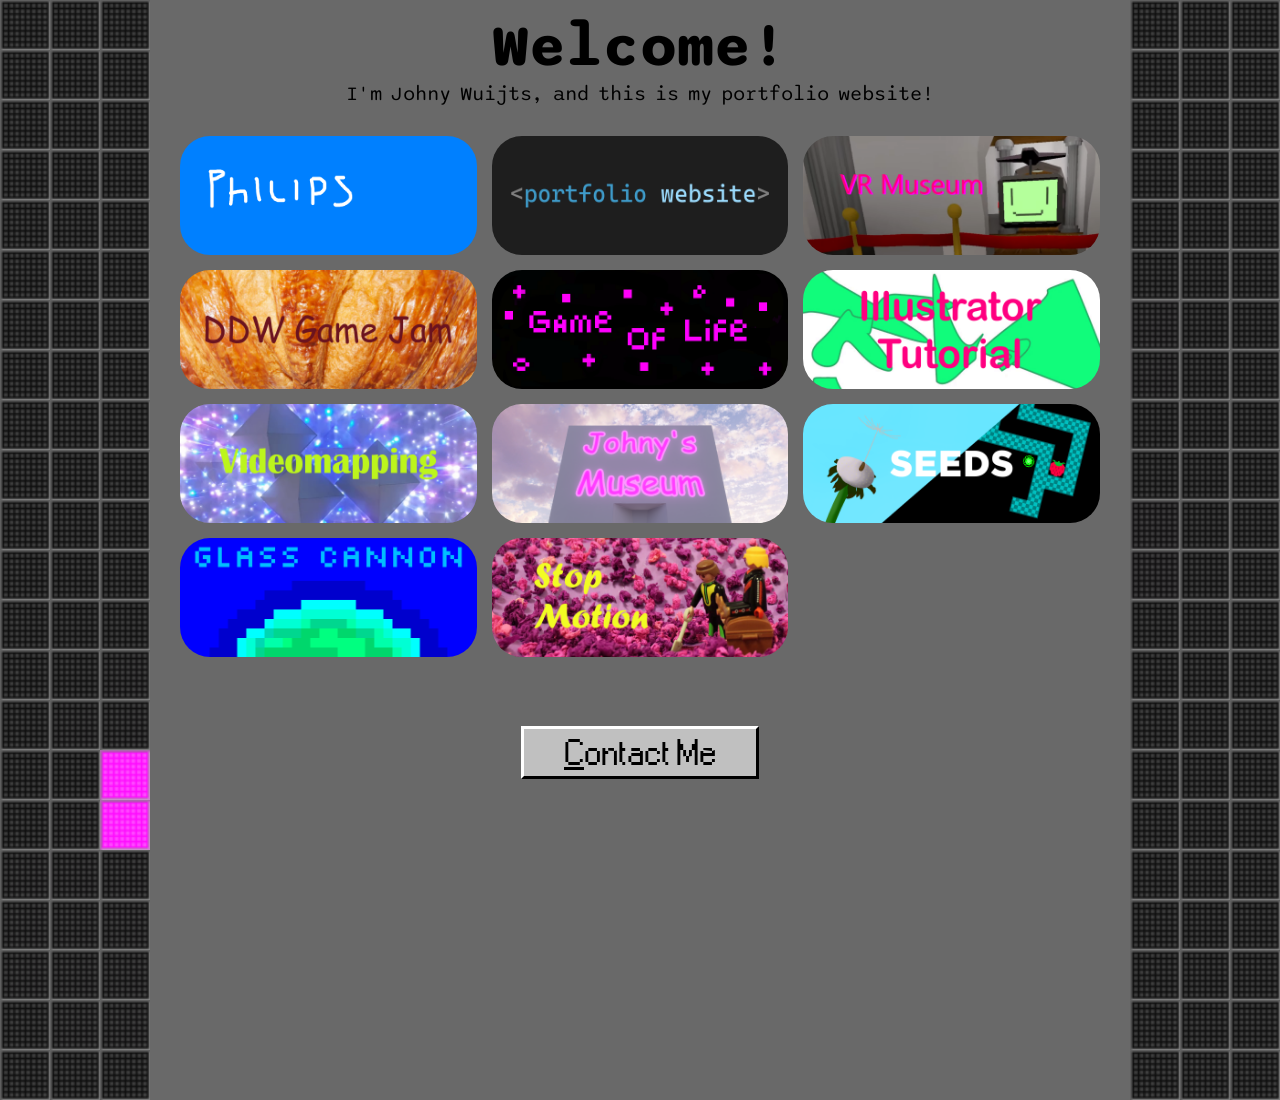
==== index.html @ d2bd8d92 "Added stopmotion process" ====
<!DOCTYPE html>
<html>

<head>
    <meta name="viewport" content="width=device-width, initial-scale=1">
    <link rel="stylesheet" type="text/css" href="stylesheet.css">
    <style>
        #main {
            background-color: #696969;
            margin: 0 450px;
            padding: 0;
            height: 1100px;
            width: auto;
        }

        canvas {
            position: absolute;
            top: 0px;
            width: 450px;
            z-index: -1;
            overflow: hidden;
        }

        .buttons {
            display: grid;
            grid-template-columns: repeat(3, 1fr);
            grid-gap: 15px;
            margin: 30px;
        }

        #index-canvas-2 {
            right: 0px;
        }

        img {
            width: 100%;
            height: 100%;
            border-radius: 30px;
            transition: transform .2s linear;
        }

        img:hover {
            transform: scale(1.3)
        }

        @media screen and (max-width:1820px) {
            #main {
                margin: 0 400px;
            }
        }

        @media screen and (max-width:1720px) {
            #main {
                margin: 0 350px;
            }
        }

        @media screen and (max-width:1620px) {
            #main {
                margin: 0 300px;
            }
        }

        @media screen and (max-width:1520px) {
            #main {
                margin: 0 250px;
            }
        }

        @media screen and (max-width:1420px) {
            #main {
                margin: 0 200px;
            }
        }

        @media screen and (max-width:1320px) {
            #main {
                margin: 0 150px;
            }
        }

        @media screen and (max-width:1220px) {
            #main {
                margin: 0 100px;
            }
        }

        @media screen and (max-width:1120px) {
            #main {
                margin: 0 50px;
            }
        }

        @media screen and (max-width:1020px) {
            #main {
                margin: 0;
            }

            canvas {
                display: none;
            }
            
            img {
                transition: transform .1s linear
            }

            img:hover {
                transform: scale(1.05)
            }
        }

        @media screen and (max-width:900px) {
            .buttons {
                grid-template-columns: repeat(2, 1fr);
                margin: 20px;
            }
        }

        @media screen and (max-width:600px) {
            .buttons {
                grid-template-columns: repeat(1, 1fr);
                margin: 15px;
            }
        }

        h1 {
            font-size: 60px;
            padding-top: 10px;
            text-align: center;
        }

        p {
            font-size: 20px;
            text-align: center;
        }

        p.windows {
            padding: 40px;
        }
    </style>
    <script src="js/index.js"></script>
</head>

<body>
    <portfolio website>
        <div id="main">
            <h1>Welcome!</h1>
            <p>I'm Johny Wuijts, and this is my portfolio website!</p>
            <div class="buttons">
                <!--<img src="img/endlessrunner.png" class="disabled" title="Endless Runner (coming soon!)">-->
                <a href="https://www.behance.net/gallery/146581389/Project-extern-Philips-Museum"
                    target="_blank"><img src="img/philips.png" title="philpis"></a>
                <!--<img src="img/pixelsfighting.png" class="disabled" title="Pixels Fighting (coming soon!)">-->
                <a href="https://johnywuijtsnl.github.io/portfolio/" target="_blank"><img
                        src="img/portfoliowebsite.png" title="Portfolio Website"></a>
                <a href="https://www.behance.net/gallery/132953749/Data" target="_blank"><img
                        src="img/vrmuseum.png" title="VR Museum"></a>
                <!--<img src="img/gogrow.png" class="disabled" title="Go-Grow (coming soon!)">-->
                <a href="https://johnywuijtsnl.itch.io/design-a-baby" target="_blank"><img
                        src="img/gamejamgames.png" title="DDW Game Jam"></a>
                <a href="https://www.youtube.com/watch?v=2sbV93xr0b0" target="_blank"><img
                        src="img/gameoflife.png" title="Game of Life"></a>
                <!--<img src="img/scripting.png" class="disabled" title="scripting (coming soon!)">-->
                <a href="https://www.youtube.com/watch?v=Z_qMXF9JW_E" target="_blank"><img
                        src="img/illustrator.png" title="Illustrator Tutorial"></a>
                <a href="https://www.youtube.com/watch?v=EUqWuXzjBuM" target="_blank"><img
                        src="img/videomapping.png" title="Videomapping"></a>
                <a href="https://play.unity.com/mg/other/johny-s-museum" target="_blank"><img
                        src="img/museum.png" title="Johny's Museum"></a>
                <a href="https://johnywuijtsnl.itch.io/seeds" target="_blank"><img
                        src="img/seeds.png" title="SEEDS"></a>
                <a href="https://johnywuijtsnl.itch.io/glass-cannon" target="_blank"><img
                        src="img/glasscannon.png" title="Glass Cannon"></a>
                <a href="stopmotion.html"><img src="img/stopmotion.png" title="Stop Motion"></a>
            </div>
            <p class="windows"><a class="windows" title="Contact me" href="contact.html"><span
                        class="underline">C</span>ontact Me</a></p>
        </div>

        <canvas id="index-canvas"></canvas>
        <canvas id="index-canvas-2"></canvas>
</body>

</html>
---- stylesheet.css ----
@font-face {
  font-family: "Sono";
  src: url("fonts/Sono-VariableFont_MONO,wght.ttf");
}

@font-face {
  font-family: "Windows Regular";
  src: url("fonts/windows-regular.ttf");
}

* {
  box-sizing: border-box;
  margin: 0
}

body {
  background-color: #696969;
  font-family: 'Sono', sans-serif;
}

html {
  word-spacing: -3px;
}

div.windows {
  display: table;
  padding-top: 100px;
  padding: 3px;

  margin: auto;
}

div.windows-title {
  background-color: #010080;
  margin: -3px;
}

a.windows,
div.windows,
span.windows {
  font-family: "Windows Regular";
  color: black;
  font-size: 36px;
  background-color: #c0c0c0;
  border-style: solid;
  border-width: 3px;
  border-left-color: white;
  border-bottom-color: black;
  border-top-color: white;
  border-right-color: black;
}

a.windows:active {
  border-left-color: black;
  border-bottom-color: white;
  border-top-color: black;
  border-right-color: white;
}

span.windows {
  float: right;
  font-size: 1px;
  padding: 6px;
  margin: 6px;
}

a.windows {
  padding: 0 40px;
}

p.windows-title {
  font-family: "Windows Regular";
  color: white;
  font-weight: bold;
  margin: 0;
  margin-left: 9px;
}

.windows:hover {
  text-decoration: none;
  color: black;
}

.underline {
  text-decoration: underline;
}

p.windows {
  padding: 0;
  margin: 20px;
}

a:link.windows {
  text-decoration: none;
}


#logo img {
  position: fixed;
  width: 50px;
  left: 40px;
  top: 40px;
  padding: 0;
  transition: transform .2s linear;
}

#logo img:hover {
  transform: scale(1.3) rotate(360deg);
}
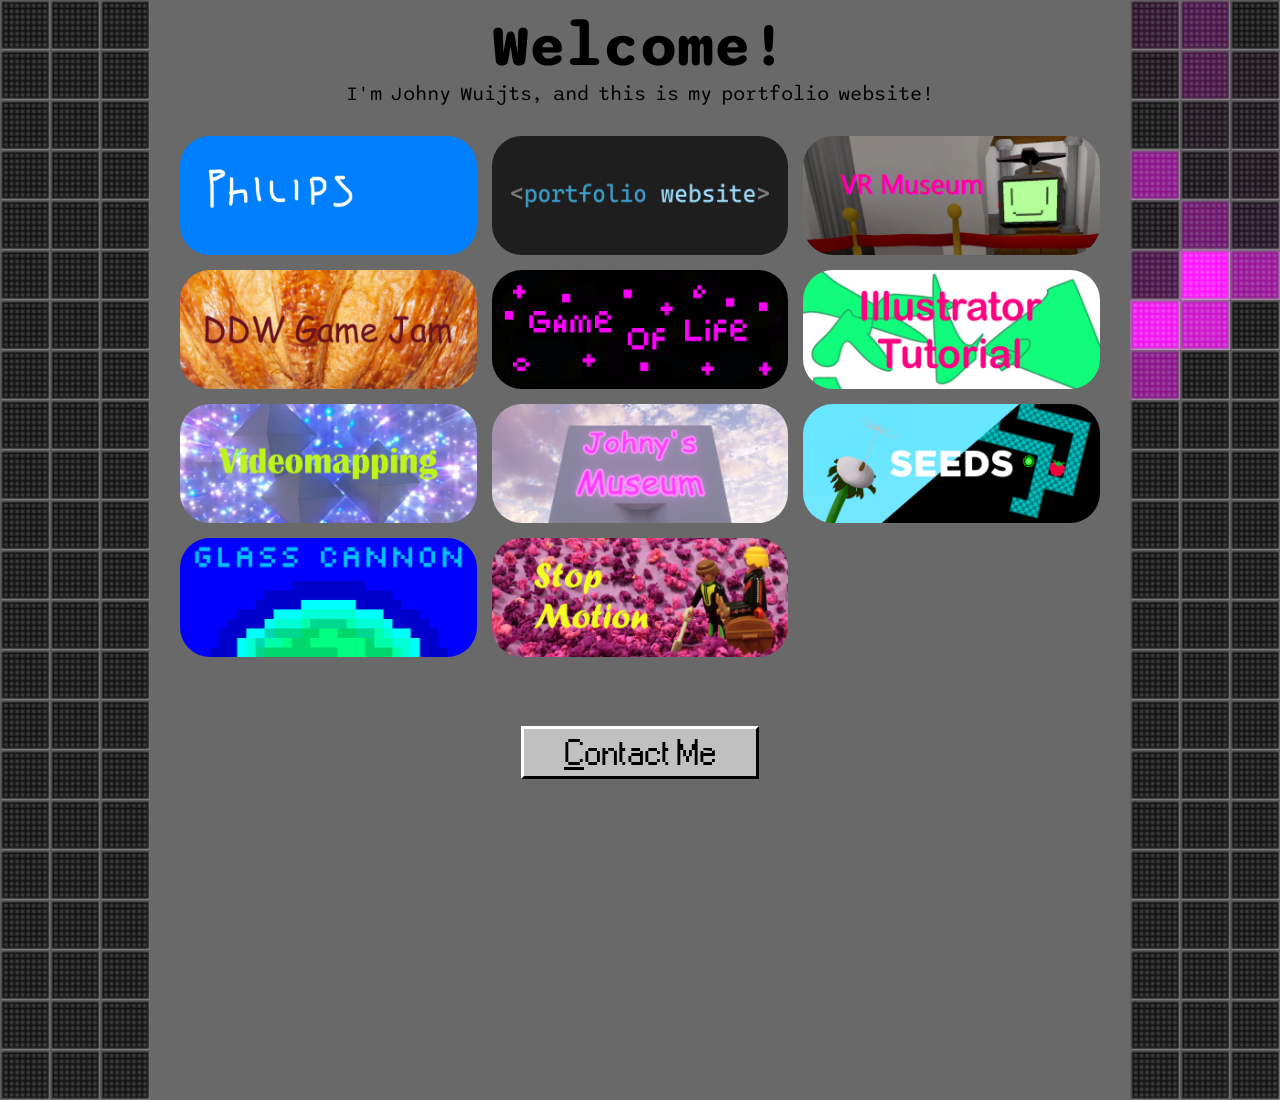
==== commit 5cb0f177: "Add icons" ====
--- a/index.html
+++ b/index.html
@@ -2,6 +2,7 @@
 <html>
 
 <head>
+    <link rel="icon" type="image/x-icon" href="/img/favicon.ico">
     <meta name="viewport" content="width=device-width, initial-scale=1">
     <link rel="stylesheet" type="text/css" href="stylesheet.css">
     <style>
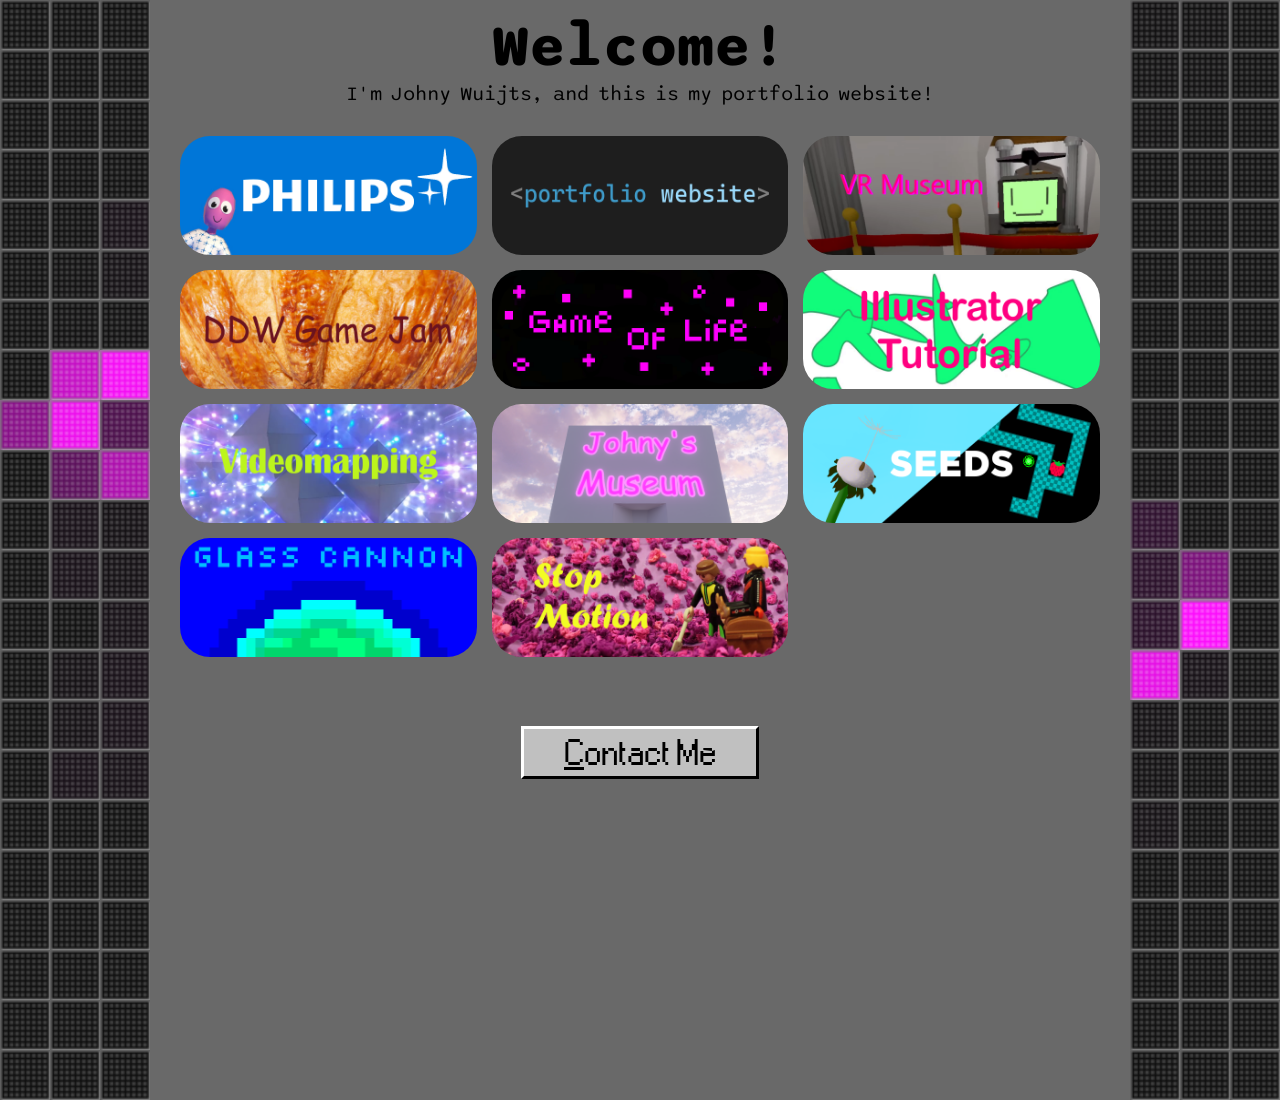
==== commit 288b965e: "Add Philips image" ====
--- a/index.html
+++ b/index.html
@@ -150,7 +150,7 @@
             <div class="buttons">
                 <!--<img src="img/endlessrunner.png" class="disabled" title="Endless Runner (coming soon!)">-->
                 <a href="https://www.behance.net/gallery/146581389/Project-extern-Philips-Museum"
-                    target="_blank"><img src="img/philips.png" title="philpis"></a>
+                    target="_blank"><img src="img/philips.png" title="Philips"></a>
                 <!--<img src="img/pixelsfighting.png" class="disabled" title="Pixels Fighting (coming soon!)">-->
                 <a href="https://johnywuijtsnl.github.io/portfolio/" target="_blank"><img
                         src="img/portfoliowebsite.png" title="Portfolio Website"></a>
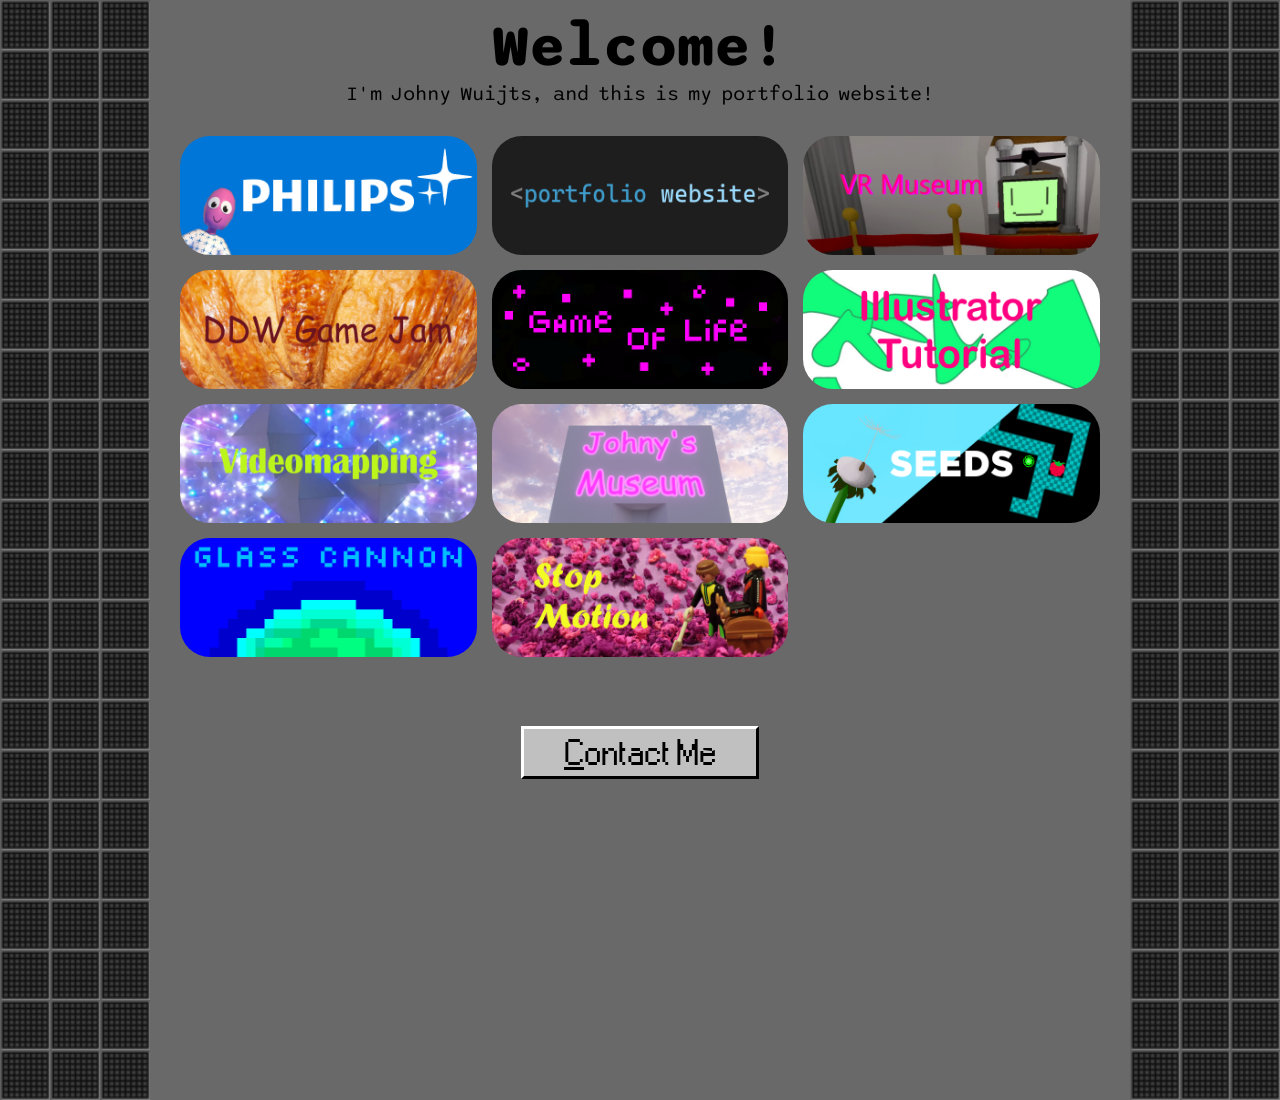
==== commit 22e6a795: "Small change to test" ====
--- a/index.html
+++ b/index.html
@@ -177,7 +177,6 @@
             <p class="windows"><a class="windows" title="Contact me" href="contact.html"><span
                         class="underline">C</span>ontact Me</a></p>
         </div>
-
         <canvas id="index-canvas"></canvas>
         <canvas id="index-canvas-2"></canvas>
 </body>
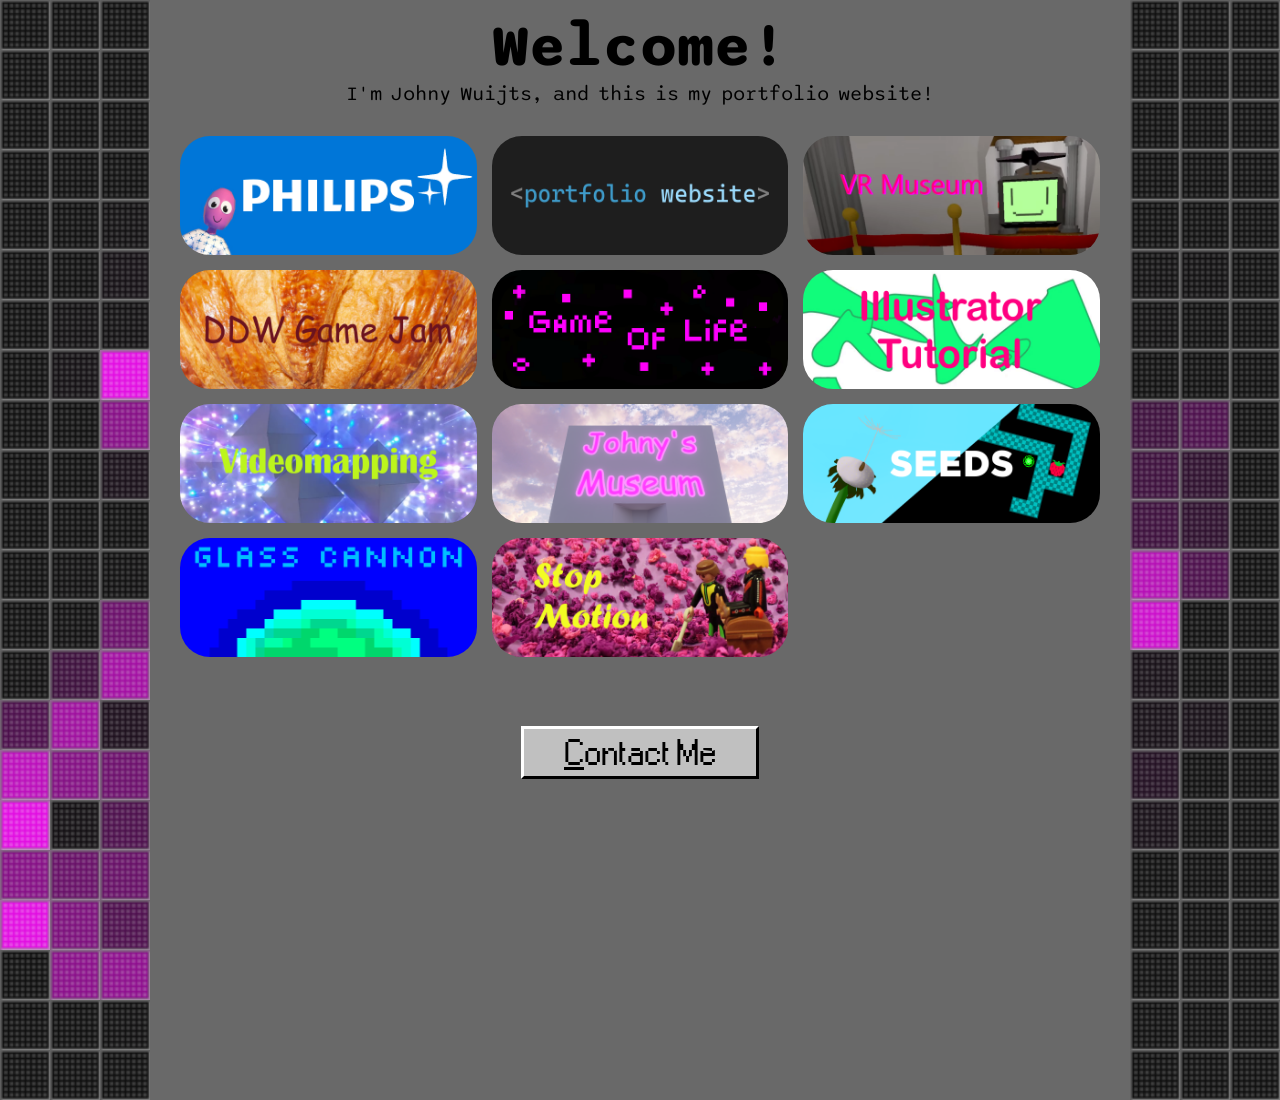
==== commit 0d50517d: "Change website" ====
--- a/index.html
+++ b/index.html
@@ -152,7 +152,7 @@
                 <a href="https://www.behance.net/gallery/146581389/Project-extern-Philips-Museum"
                     target="_blank"><img src="img/philips.png" title="Philips"></a>
                 <!--<img src="img/pixelsfighting.png" class="disabled" title="Pixels Fighting (coming soon!)">-->
-                <a href="https://johnywuijtsnl.github.io/portfolio/" target="_blank"><img
+                <a href="johnywuijts.nl" target="_blank"><img
                         src="img/portfoliowebsite.png" title="Portfolio Website"></a>
                 <a href="https://www.behance.net/gallery/132953749/Data" target="_blank"><img
                         src="img/vrmuseum.png" title="VR Museum"></a>
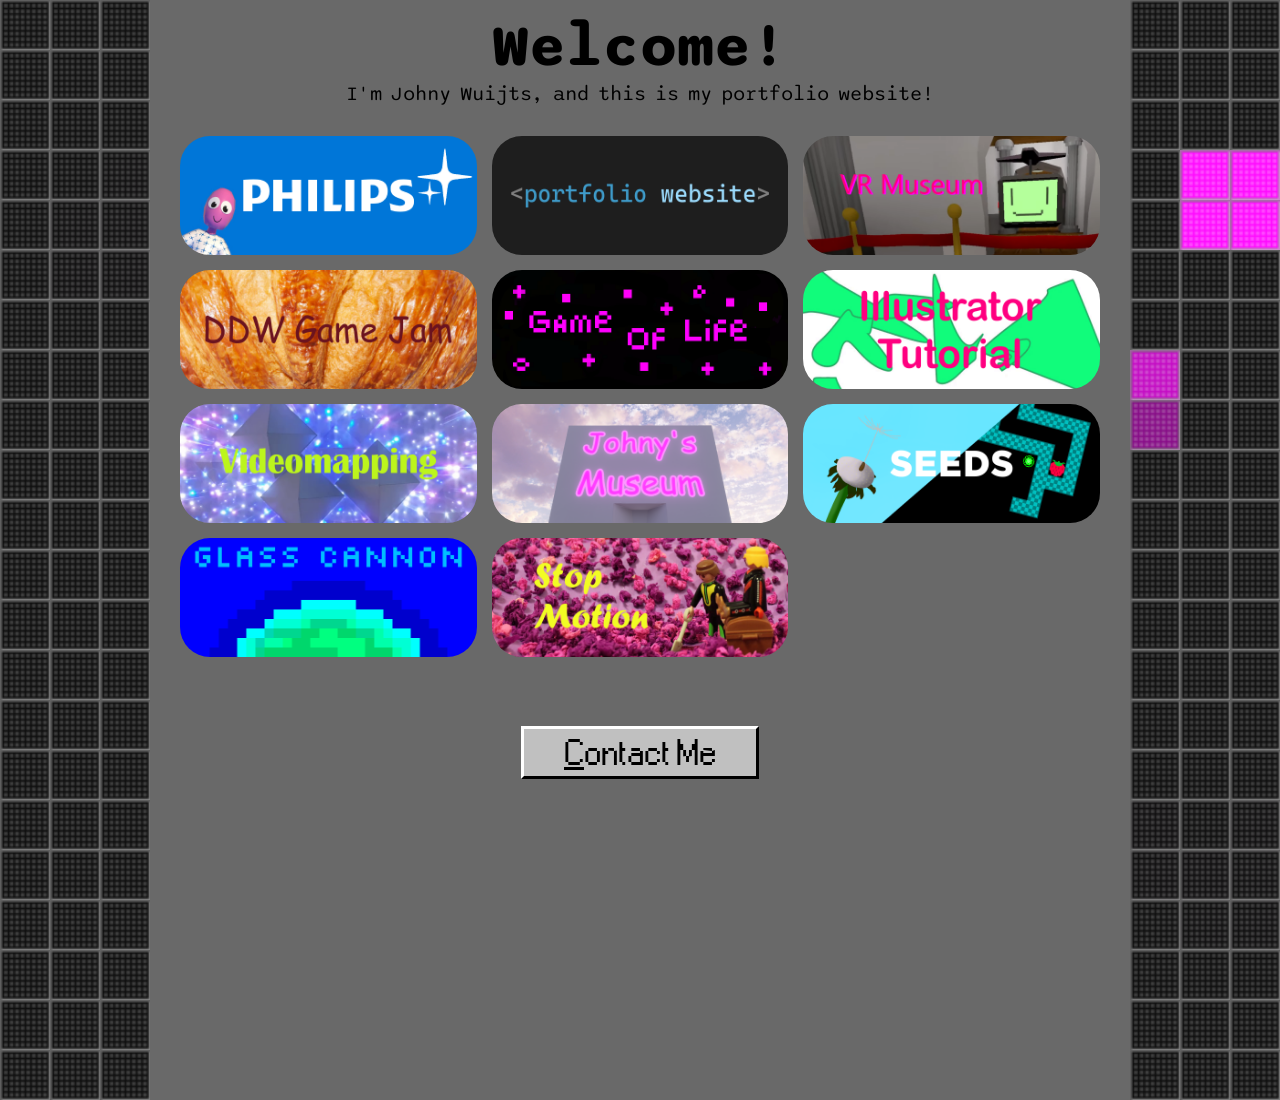
==== commit 4f4bb45f: "Correct website" ====
--- a/index.html
+++ b/index.html
@@ -152,7 +152,7 @@
                 <a href="https://www.behance.net/gallery/146581389/Project-extern-Philips-Museum"
                     target="_blank"><img src="img/philips.png" title="Philips"></a>
                 <!--<img src="img/pixelsfighting.png" class="disabled" title="Pixels Fighting (coming soon!)">-->
-                <a href="johnywuijts.nl" target="_blank"><img
+                <a href="http://johnywuijts.nl/" target="_blank"><img
                         src="img/portfoliowebsite.png" title="Portfolio Website"></a>
                 <a href="https://www.behance.net/gallery/132953749/Data" target="_blank"><img
                         src="img/vrmuseum.png" title="VR Museum"></a>
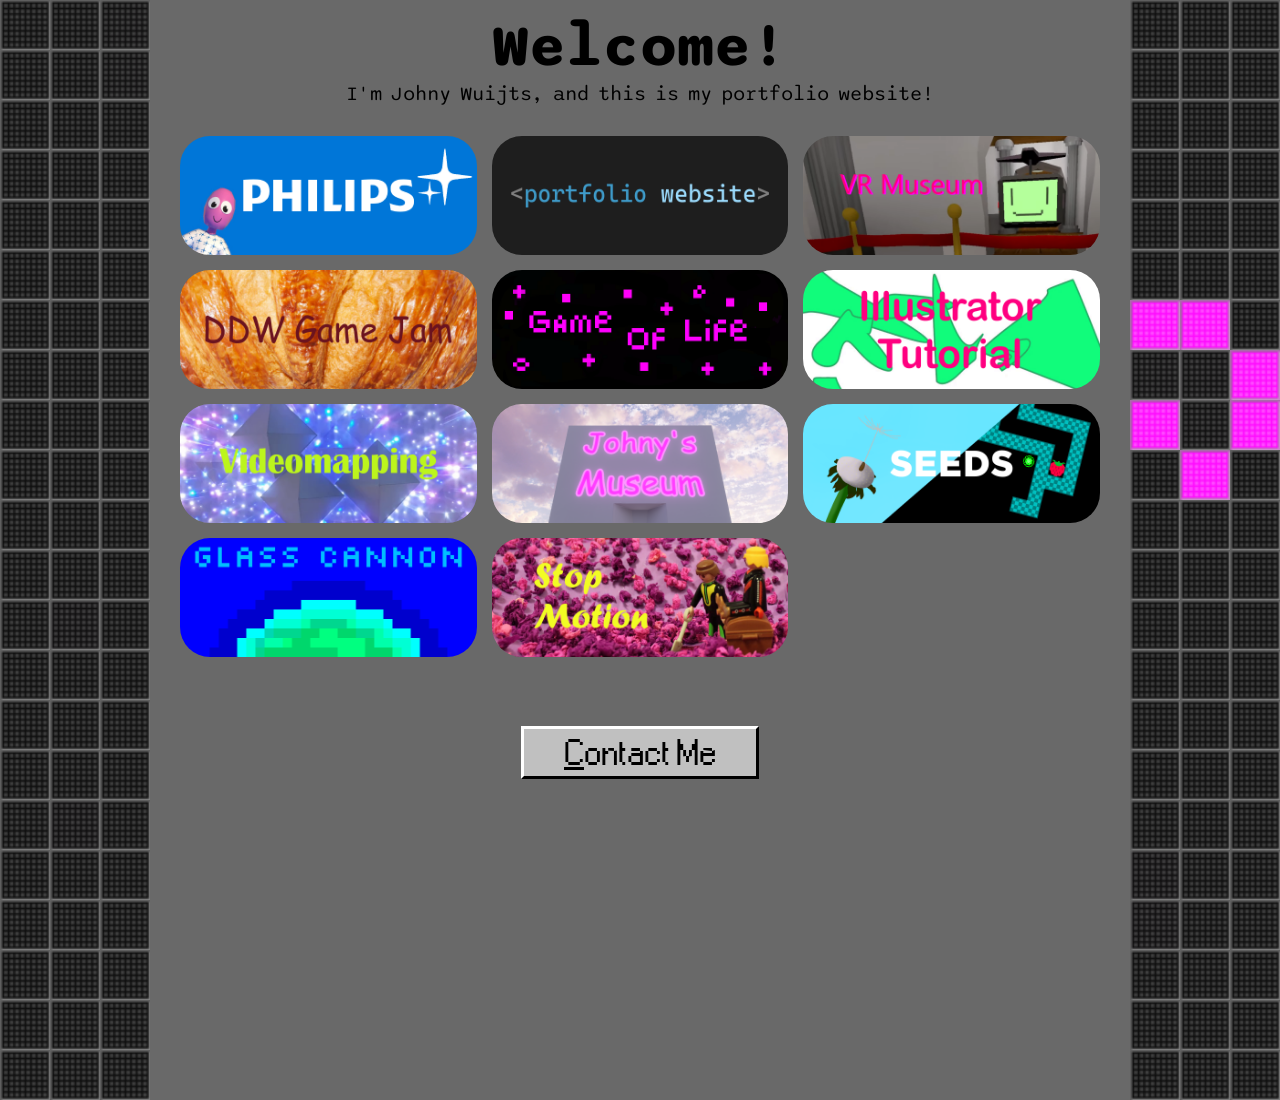
==== commit 5f211781: "Test icon" ====
--- a/index.html
+++ b/index.html
@@ -2,7 +2,7 @@
 <html>
 
 <head>
-    <link rel="icon" type="image/x-icon" href="/img/favicon.ico">
+    <link rel="icon" type="image/x-icon" href="/img/favicon.ico?v=2">
     <meta name="viewport" content="width=device-width, initial-scale=1">
     <link rel="stylesheet" type="text/css" href="stylesheet.css">
     <style>
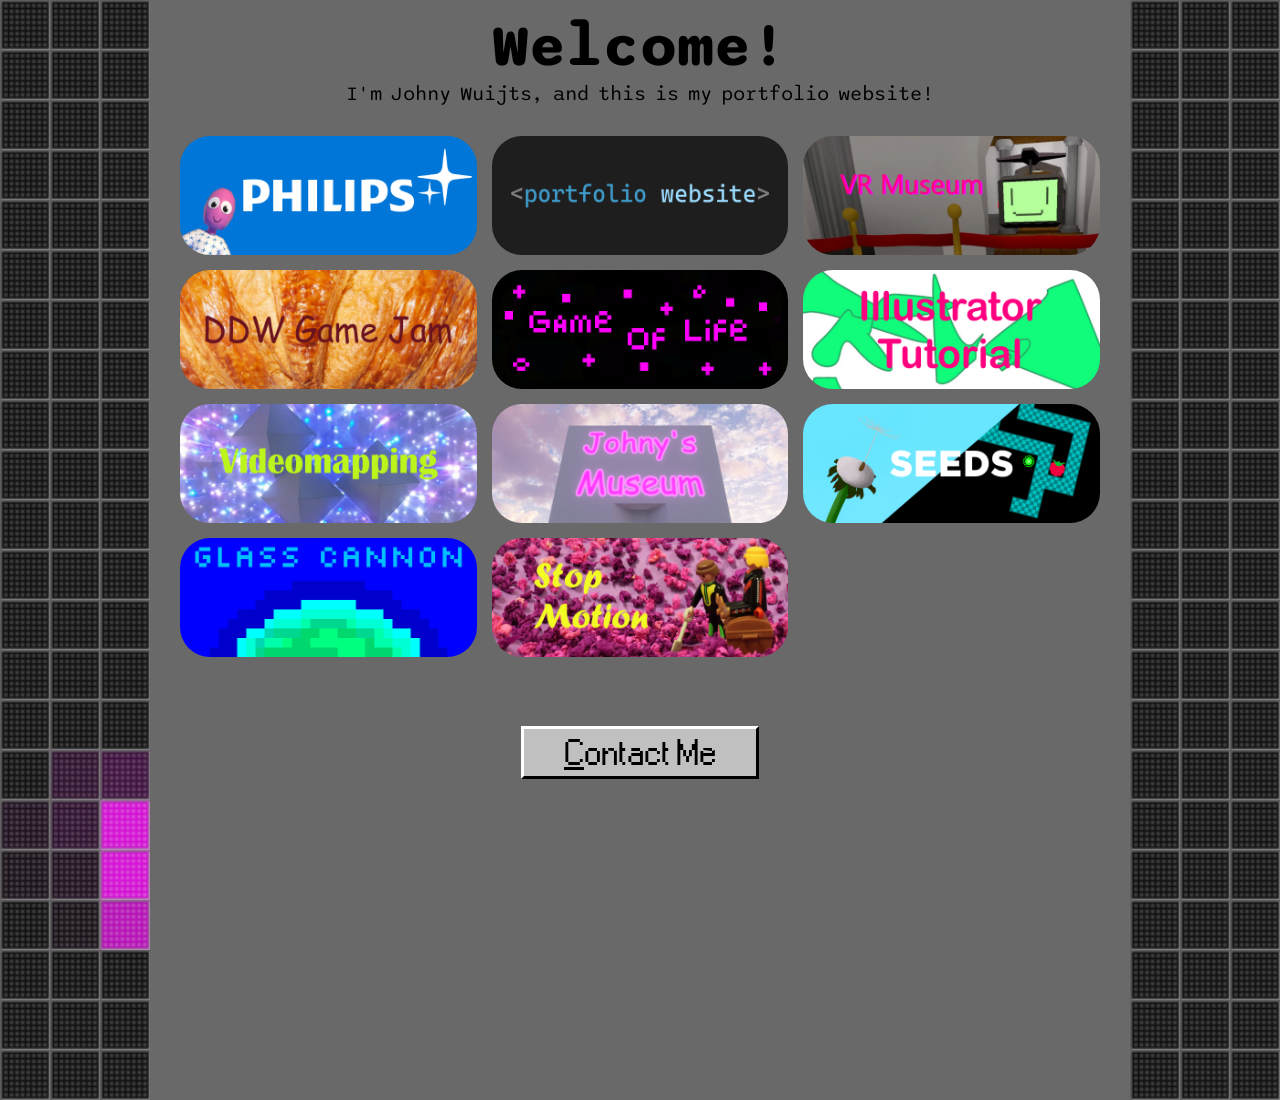
==== commit dbc40ec1: "Small test" ====
--- a/index.html
+++ b/index.html
@@ -2,7 +2,7 @@
 <html>
 
 <head>
-    <link rel="icon" type="image/x-icon" href="/img/favicon.ico?v=2">
+    <link rel="icon" type="image/x-icon" href="/img/favicon.ico">
     <meta name="viewport" content="width=device-width, initial-scale=1">
     <link rel="stylesheet" type="text/css" href="stylesheet.css">
     <style>
